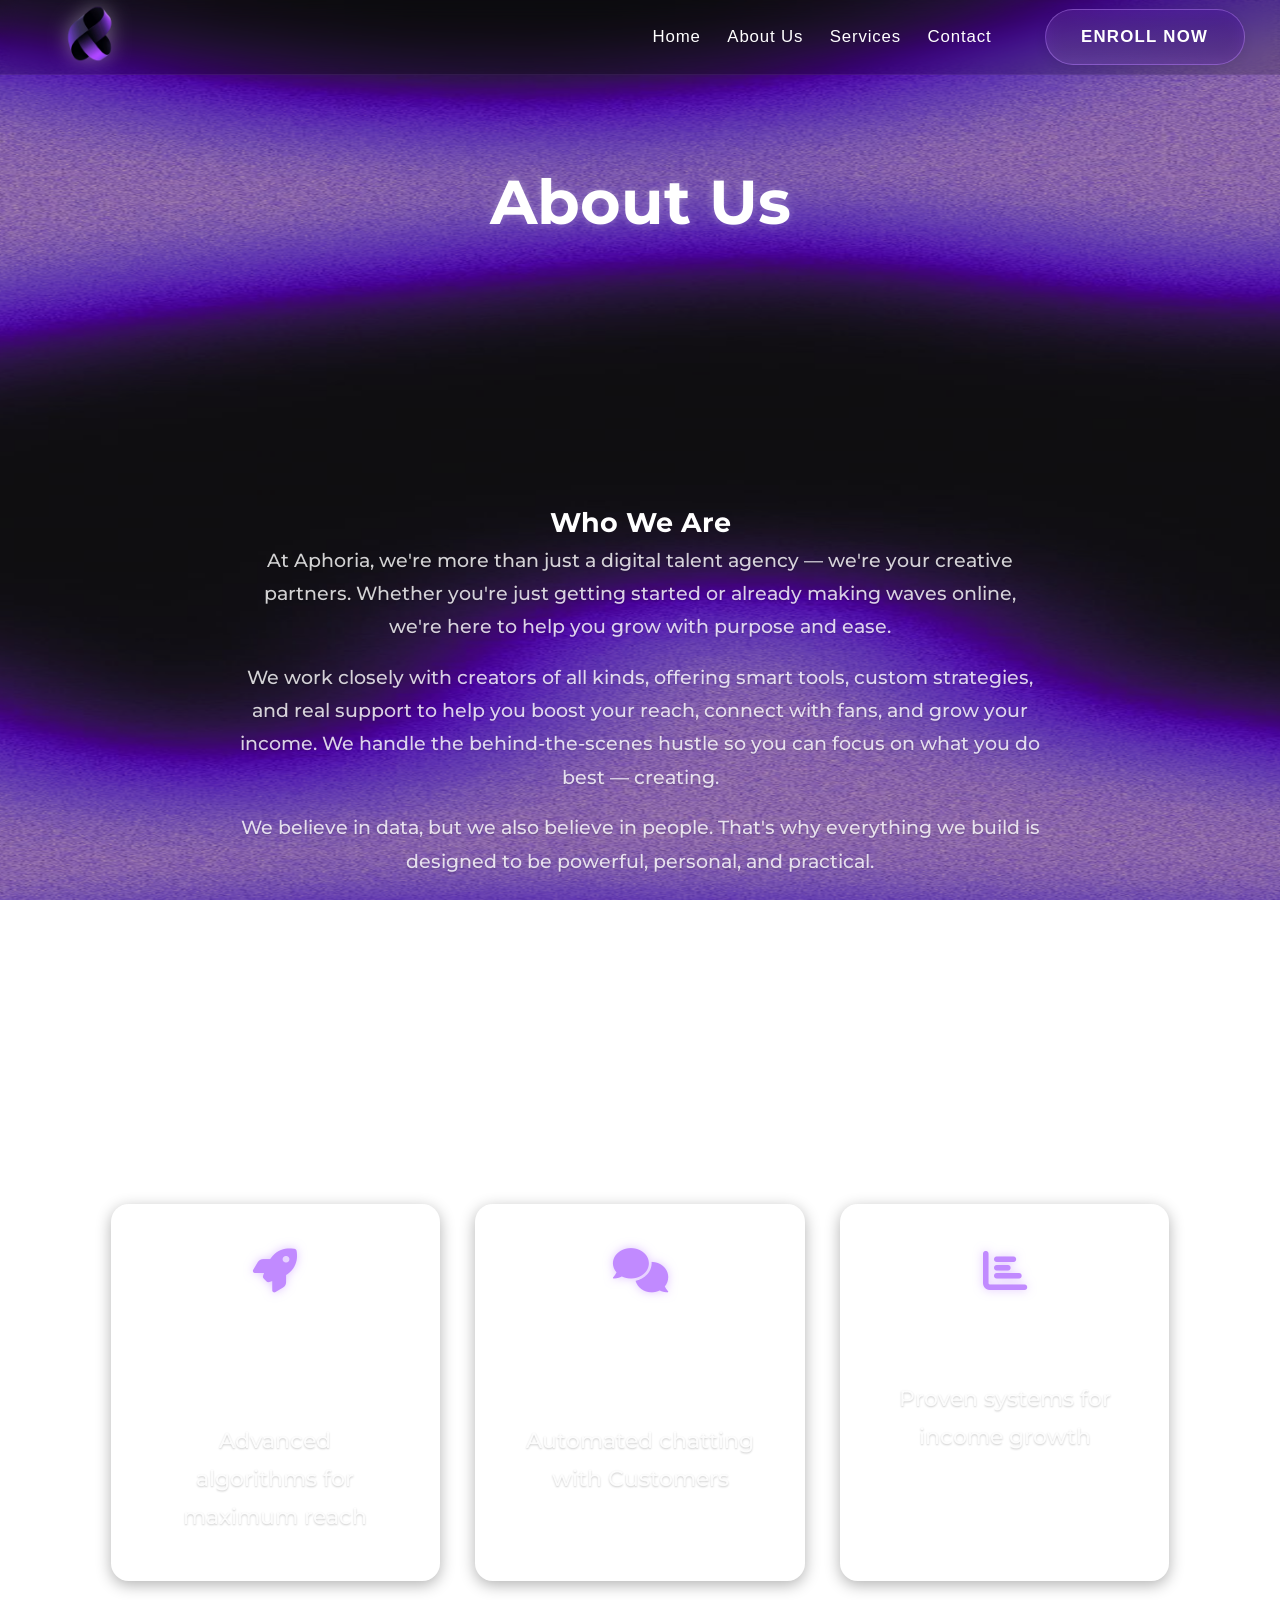
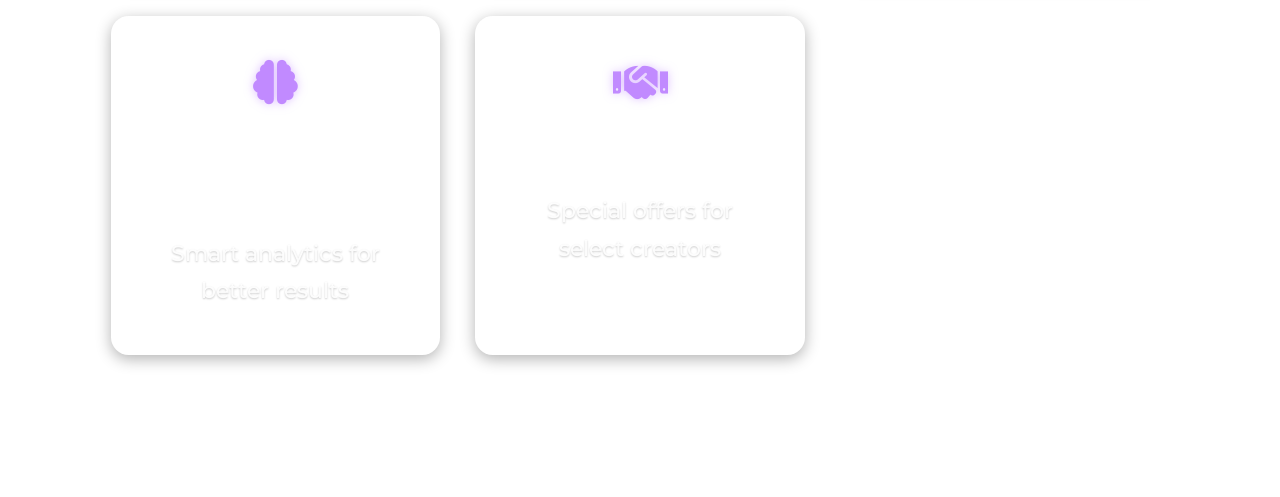
==== about.html @ ac9cfaee "Add files via upload" ====
<!DOCTYPE html>
<html lang="en">
<head>
    <meta charset="UTF-8">
    <meta name="viewport" content="width=device-width, initial-scale=1.0">
    <title>About - LUMORA</title>
    <link href="https://fonts.googleapis.com/css2?family=Montserrat:wght@400;500;600;700&family=Playfair+Display:wght@400;600;700&display=swap" rel="stylesheet">
    <link href="https://unpkg.com/aos@2.3.1/dist/aos.css" rel="stylesheet">
    <link rel="stylesheet" href="https://cdnjs.cloudflare.com/ajax/libs/font-awesome/6.0.0/css/all.min.css">
    <link rel="stylesheet" href="styles.css">
    <meta name="description" content="About LUMORA - Illuminate Your Influence">
</head>
<body>
    <nav class="navbar">
        <div class="logo">
            <img src="LUMORA Logo.png" alt="LUMORA Logo" class="logo-icon">
        </div>
        <div class="nav-links">
            <a href="index.html">Home</a>
            <a href="about.html">About Us</a>
            <a href="services.html">Services</a>
            <a href="index.html#contact">Contact</a>
            <a href="https://www.instagram.com/aurumheritage/" target="_blank" rel="noopener noreferrer" class="cta-button">Enroll Now</a>
        </div>
    </nav>

    <!-- About Hero Section -->
    <section class="about-hero">
        <div class="container">
            <h1>About Us</h1>
        </div>
    </section>

    <!-- Who We Are Section -->
    <section class="about">
        <div class="container">
            <h2 style="text-align: center;">Who We Are</h2>
            <div class="about-content" data-aos="fade-up" data-aos-duration="1000">
                <div class="about-text" style="text-align: center; max-width: 800px; margin: 0 auto;">
                    <p style="font-size: 1.1rem; color: rgba(255, 255, 255, 0.9); line-height: 1.7; font-weight: 500; text-shadow: 0 1px 2px rgba(0, 0, 0, 0.2); text-align: center; margin: 0 auto 1rem;">At Aphoria, we're more than just a digital talent agency — we're your creative partners. Whether you're just getting started or already making waves online, we're here to help you grow with purpose and ease.</p>
                    <p style="font-size: 1.1rem; color: rgba(255, 255, 255, 0.9); line-height: 1.7; font-weight: 500; text-shadow: 0 1px 2px rgba(0, 0, 0, 0.2); text-align: center; margin: 0 auto 1rem;">We work closely with creators of all kinds, offering smart tools, custom strategies, and real support to help you boost your reach, connect with fans, and grow your income. We handle the behind-the-scenes hustle so you can focus on what you do best — creating.</p>
                    <p style="font-size: 1.1rem; color: rgba(255, 255, 255, 0.9); line-height: 1.7; font-weight: 500; text-shadow: 0 1px 2px rgba(0, 0, 0, 0.2); text-align: center; margin: 0 auto;">We believe in data, but we also believe in people. That's why everything we build is designed to be powerful, personal, and practical.</p>
                </div>
            </div>
        </div>
    </section>

    <!-- Why Choose Aphoria Section -->
    <section class="about">
        <div class="container">
            <h2>Why Choose Aphoria?</h2>
            <div class="benefits-grid" data-aos="fade-up" data-aos-duration="1000">
                <div class="benefit-item">
                    <i class="fas fa-rocket"></i>
                    <h3>AI-Optimized Promotion</h3>
                    <p style="font-size: 1.25rem; color: rgba(255, 255, 255, 0.9); line-height: 1.7; font-weight: 500; text-shadow: 0 1px 2px rgba(0, 0, 0, 0.2);">Advanced algorithms for maximum reach</p>
                </div>
                <div class="benefit-item">
                    <i class="fas fa-comments"></i>
                    <h3>24/7 Customer Engagement</h3>
                    <p style="font-size: 1.25rem; color: rgba(255, 255, 255, 0.9); line-height: 1.7; font-weight: 500; text-shadow: 0 1px 2px rgba(0, 0, 0, 0.2);">Automated chatting with Customers</p>
                </div>
                <div class="benefit-item">
                    <i class="fas fa-chart-bar"></i>
                    <h3>Revenue Scaling</h3>
                    <p style="font-size: 1.25rem; color: rgba(255, 255, 255, 0.9); line-height: 1.7; font-weight: 500; text-shadow: 0 1px 2px rgba(0, 0, 0, 0.2);">Proven systems for income growth</p>
                </div>
                <div class="benefit-item">
                    <i class="fas fa-brain"></i>
                    <h3>Data-Driven Decisions</h3>
                    <p style="font-size: 1.25rem; color: rgba(255, 255, 255, 0.9); line-height: 1.7; font-weight: 500; text-shadow: 0 1px 2px rgba(0, 0, 0, 0.2);">Smart analytics for better results</p>
                </div>
                <div class="benefit-item">
                    <i class="fas fa-handshake"></i>
                    <h3>Low Commission</h3>
                    <p style="font-size: 1.25rem; color: rgba(255, 255, 255, 0.9); line-height: 1.7; font-weight: 500; text-shadow: 0 1px 2px rgba(0, 0, 0, 0.2);">Special offers for select creators</p>
                </div>
            </div>
        </div>
    </section>

    <!-- FOOTER -->
    <footer class="colorful-footer">
        <div class="footer-blobs">
            <div class="footer-blob footer-blob1"></div>
            <div class="footer-blob footer-blob2"></div>
        </div>
    </footer>

    <script src="https://unpkg.com/aos@2.3.1/dist/aos.js"></script>
    <script>
        AOS.init({
            duration: 1000,
            once: true,
            offset: 50
        });
    </script>
</body>
</html>
---- styles.css ----
/* Reset and Base Styles */
* {
    margin: 0;
    padding: 0;
    box-sizing: border-box;
    transition: all 0.3s cubic-bezier(0.4, 0, 0.2, 1);
}

:root {
    --primary-color: #6c63ff;
    --secondary-color: #333333;
    --dark-color: #1a1a1a;
    --light-color: #ffffff;
    --gray-color: #f5f5f5;
    --transition: all 0.3s cubic-bezier(0.4, 0, 0.2, 1);
    --font-primary: 'Montserrat', sans-serif;
    --font-secondary: 'Playfair Display', serif;
    
    /* Fluid typography */
    --fluid-min-width: 320;
    --fluid-max-width: 1440;
    --fluid-min-size: 16;
    --fluid-max-size: 18;

    /* Background colors */
    --bg-primary: #ffffff;
    --bg-secondary: #f8f9fa;
    --gradient-1: #f3f4f6;
    --gradient-2: #e5e7eb;
    --gradient-3: #f9fafb;

    /* New color variables */
    --gradient-start: #e9d5ff;
    --gradient-end: #b8e6f8;
    --accent-color: #ff6b6b;
    --text-dark: #1f2937;
    --text-light: #6b7280;
}

html {
    font-size: clamp(
        calc(var(--fluid-min-size) * 1px),
        calc(var(--fluid-min-size) * 1px + (var(--fluid-max-size) - var(--fluid-min-size)) * ((100vw - var(--fluid-min-width) * 1px) / (var(--fluid-max-width) - var(--fluid-min-width)))),
        calc(var(--fluid-max-size) * 1px)
    );
    scroll-behavior: smooth;
}

@import url('https://fonts.googleapis.com/css2?family=Montserrat:wght@400;500;600;700&family=Playfair+Display:wght@400;500;600;700&display=swap');
@import url('https://fonts.googleapis.com/css2?family=Inter:wght@400;600;700&family=Poppins:wght@400;600;700&display=swap');

body {
    font-family: 'Montserrat', sans-serif;
    min-height: 100vh;
    background-image: url('resized_background_1920x1080.png');
    background-size: cover;
    background-position: center;
    background-repeat: no-repeat;
    background-attachment: fixed;
    color: #ffffff;
    line-height: 1.6;
    overflow-x: hidden;
    position: relative;
}

body::before {
    content: '';
    position: fixed;
    top: 0;
    left: 0;
    width: 100%;
    height: 100%;
    background: rgba(0, 0, 0, 0.3);
    z-index: 1;
    pointer-events: none;
}

/* Animated Background */
.background {
    position: fixed;
    top: 0;
    left: 0;
    width: 100%;
    height: 100%;
    z-index: -1;
    overflow: hidden;
}

.background::before {
    content: '';
    position: absolute;
    top: 0;
    left: 0;
    width: 100%;
    height: 100%;
    background: linear-gradient(
        45deg,
        var(--gradient-1),
        var(--gradient-2),
        var(--gradient-3)
    );
    background-size: 400% 400%;
    animation: gradient 15s ease infinite;
}

.background::after {
    content: '';
    position: absolute;
    top: 0;
    left: 0;
    width: 100%;
    height: 100%;
    background: url("data:image/svg+xml,%3Csvg viewBox='0 0 200 200' xmlns='http://www.w3.org/2000/svg'%3E%3Cfilter id='noiseFilter'%3E%3CfeTurbulence type='fractalNoise' baseFrequency='0.65' numOctaves='3' stitchTiles='stitch'/%3E%3C/filter%3E%3Crect width='100%25' height='100%25' filter='url(%23noiseFilter)'/%3E%3C/svg%3E");
    opacity: 0.05;
    pointer-events: none;
}

/* Floating Shapes */
.floating-shapes {
    position: absolute;
    width: 100%;
    height: 100%;
    overflow: hidden;
}

.shape {
    position: absolute;
    background: rgba(255, 255, 255, 0.1);
    backdrop-filter: blur(10px);
    border-radius: 50%;
    animation: float 20s infinite ease-in-out;
}

.shape:nth-child(1) {
    width: 300px;
    height: 300px;
    top: -100px;
    left: -100px;
    animation-delay: 0s;
}

.shape:nth-child(2) {
    width: 200px;
    height: 200px;
    top: 50%;
    right: -50px;
    animation-delay: -5s;
}

.shape:nth-child(3) {
    width: 150px;
    height: 150px;
    bottom: -50px;
    left: 20%;
    animation-delay: -10s;
}

/* Animations */
@keyframes gradient {
    0% {
        background-position: 0% 50%;
    }
    50% {
        background-position: 100% 50%;
    }
    100% {
        background-position: 0% 50%;
    }
}

@keyframes float {
    0% {
        transform: translate(0, 0) rotate(0deg);
    }
    33% {
        transform: translate(30px, -50px) rotate(120deg);
    }
    66% {
        transform: translate(-20px, 20px) rotate(240deg);
    }
    100% {
        transform: translate(0, 0) rotate(360deg);
    }
}

/* Container */
.container {
    width: 100%;
    max-width: 1200px;
    margin: 0 auto;
    padding: 0 1rem;
    position: relative;
    z-index: 1;
}

/* NAVBAR */
.navbar {
    position: fixed;
    top: 0;
    width: 100%;
    height: 75px;
    padding: 1rem 2rem;
    background: rgba(0, 0, 0, 0.2);
    backdrop-filter: blur(10px);
    -webkit-backdrop-filter: blur(10px);
    display: flex;
    justify-content: space-between;
    align-items: center;
    z-index: 1000;
    border-bottom: 1px solid rgba(193, 138, 255, 0.1);
}

.navbar.scroll-down {
    transform: translateY(-100%);
}

.navbar.scroll-up {
    transform: translateY(0);
}

.navbar .container {
    display: flex;
    justify-content: space-between;
    align-items: center;
    width: 100%;
    max-width: 1200px;
    margin: 0 auto;
    padding: 0 1.5rem;
}

.logo {
    display: flex;
    align-items: center;
    text-decoration: none;
    margin-right: 2rem;
}

.logo-icon {
    width: 95px;
    height: 95px;
    object-fit: contain;
    filter: brightness(1.15) contrast(1.1);
    -webkit-filter: brightness(1.15) contrast(1.1);
    transition: all 0.3s ease;
    filter: drop-shadow(0 0 8px rgba(255, 255, 255, 0.3));
    -webkit-filter: drop-shadow(0 0 8px rgba(255, 255, 255, 0.3));
}

.logo-icon:hover {
    filter: brightness(1.2) contrast(1.15) drop-shadow(0 0 12px rgba(255, 255, 255, 0.4));
    -webkit-filter: brightness(1.2) contrast(1.15) drop-shadow(0 0 12px rgba(255, 255, 255, 0.4));
    transform: scale(1.02);
}

.logo-title {
    font-family: 'Poppins', sans-serif;
    font-size: 1.5rem;
    font-weight: 700;
    color: #ffffff;
    letter-spacing: 0.1em;
    line-height: 1;
    text-shadow: 0 0 10px rgba(255, 255, 255, 0.3);
}

.logo-tagline {
    font-family: 'Inter', sans-serif;
    font-size: 0.75rem;
    font-weight: 500;
    color: rgba(255, 255, 255, 0.8);
    letter-spacing: 0.05em;
    line-height: 1;
}

.nav-links {
    display: flex;
    align-items: center;
    gap: 1.5rem;
}

.nav-links a {
    font-family: 'Poppins', sans-serif;
    font-size: 0.95rem;
    font-weight: 500;
    color: #ffffff;
    text-decoration: none;
    letter-spacing: 0.05em;
    transition: all 0.3s ease;
    position: relative;
    padding: 0.5rem 0;
    white-space: nowrap;
}

.nav-links a::after {
    content: '';
    position: absolute;
    bottom: 0;
    left: 0;
    width: 0;
    height: 2px;
    background: linear-gradient(90deg, rgba(193, 138, 255, 0.8), rgba(98, 0, 234, 0.8));
    transition: width 0.3s ease;
}

.nav-links a:hover {
    color: rgba(193, 138, 255, 1);
    text-shadow: 0 0 10px rgba(193, 138, 255, 0.5);
}

.nav-links a:hover::after {
    width: 100%;
}

.nav-links .cta-button {
    margin-left: 1.5rem;
    padding: 0.75rem 2rem;
    font-family: 'Poppins', sans-serif;
    font-size: 0.95rem;
    font-weight: 600;
    color: #ffffff;
    background: linear-gradient(
        45deg,
        rgba(193, 138, 255, 0.2) 0%,
        rgba(98, 0, 234, 0.2) 100%
    );
    border: 1px solid rgba(193, 138, 255, 0.4);
    border-radius: 9999px;
    cursor: pointer;
    transition: all 0.4s cubic-bezier(0.4, 0, 0.2, 1);
    text-transform: uppercase;
    letter-spacing: 0.075em;
    text-decoration: none;
    display: inline-flex;
    align-items: center;
    justify-content: center;
    position: relative;
    overflow: hidden;
    box-shadow: 0 4px 15px rgba(0, 0, 0, 0.1);
    backdrop-filter: blur(10px);
    -webkit-backdrop-filter: blur(10px);
}

.nav-links .cta-button:hover {
    transform: translateY(-2px) scale(1.02);
    box-shadow: 0 8px 25px rgba(193, 138, 255, 0.25);
    border-color: rgba(193, 138, 255, 0.6);
}

/* Mobile Menu Styles */
.menu-toggle {
    display: none;
    background: none;
    border: none;
    cursor: pointer;
    padding: 10px;
    z-index: 1001;
    position: relative;
}

.menu-toggle span {
    display: block;
    width: 25px;
    height: 2px;
    background: white;
    margin: 5px 0;
    transition: all 0.3s ease;
    position: relative;
}

.menu-toggle.active span:nth-child(1) {
    transform: rotate(45deg) translate(5px, 5px);
}

.menu-toggle.active span:nth-child(2) {
    opacity: 0;
}

.menu-toggle.active span:nth-child(3) {
    transform: rotate(-45deg) translate(5px, -5px);
}

.mobile-menu {
    position: fixed;
    top: 0;
    left: 0;
    width: 100%;
    height: 100vh;
    background: linear-gradient(135deg, rgba(0, 0, 0, 0.95), rgba(138, 43, 226, 0.2));
    backdrop-filter: blur(10px);
    -webkit-backdrop-filter: blur(10px);
    border: 1px solid rgba(194, 138, 255, 0.3);
    box-shadow: 0 0 20px rgba(194, 138, 255, 0.2);
    z-index: 1000;
    display: flex;
    flex-direction: column;
    align-items: center;
    justify-content: center;
    transform: translateX(100%);
    transition: transform 0.3s cubic-bezier(0.4, 0, 0.2, 1);
}

.mobile-menu.active {
    transform: translateX(0);
}

.mobile-menu-links {
    display: flex;
    flex-direction: column;
    align-items: center;
    gap: 2rem;
    width: 100%;
    max-width: 300px;
}

.mobile-menu-links a {
    color: white;
    text-decoration: none;
    font-size: 1.2rem;
    font-weight: 500;
    padding: 0.5rem 1rem;
    border-radius: 8px;
    transition: all 0.3s ease;
    position: relative;
    width: 100%;
    text-align: center;
}

.mobile-menu-links a:hover {
    background: rgba(194, 138, 255, 0.2);
    transform: translateX(5px);
}

.mobile-menu-links a.active {
    background: rgba(194, 138, 255, 0.3);
    box-shadow: 0 0 15px rgba(194, 138, 255, 0.4);
}

.mobile-menu-links .cta-button {
    background: linear-gradient(135deg, #c18aff, #8a2be2);
    padding: 0.8rem 2rem;
    border-radius: 25px;
    font-weight: 600;
    margin-top: 1rem;
    box-shadow: 0 4px 15px rgba(194, 138, 255, 0.4);
}

.mobile-menu-links .cta-button:hover {
    transform: translateY(-2px);
    box-shadow: 0 6px 20px rgba(194, 138, 255, 0.6);
}

@media (max-width: 768px) {
    .menu-toggle {
        display: block;
    }

    .nav-links {
        display: none;
    }

    .navbar {
        justify-content: space-between;
        padding: 1rem;
    }
}

@media (min-width: 769px) {
    .mobile-menu {
        display: none;
    }
}

/* Language Selector Styling */
.language-selector {
    display: flex;
    align-items: center;
    gap: 0.5rem;
    padding: 0.5rem 1rem;
    background: rgba(255, 255, 255, 0.05);
    border: 1px solid rgba(193, 138, 255, 0.2);
    border-radius: 8px;
    cursor: pointer;
    transition: all 0.3s ease;
}

.language-selector:hover {
    background: rgba(193, 138, 255, 0.1);
    border-color: rgba(193, 138, 255, 0.4);
}

.language-selector img {
    width: 20px;
    height: auto;
}

.language-selector span {
    font-family: 'Poppins', sans-serif;
    font-size: 0.9rem;
    font-weight: 500;
    color: #ffffff;
}

/* Hero Section */
.hero-wrapper {
    min-height: 100vh;
    display: flex;
    align-items: center;
    justify-content: center;
    padding: 4rem 2rem;
    position: relative;
    width: 100%;
    z-index: 2;
}

.hero {
    width: 95%;
    max-width: 1800px;
    display: grid;
    grid-template-columns: 0.9fr 1.1fr;
    gap: 8rem;
    align-items: center;
    position: relative;
    margin: 0 auto;
}

/* Hero Content */
.hero-content {
    max-width: 800px;
    width: 100%;
}

.hero-content h1 {
    font-size: 4.5rem;
    font-weight: 800;
    margin-bottom: 1.5rem;
    line-height: 1.1;
    color: #ffffff;
    letter-spacing: -0.02em;
    text-shadow: 0 2px 4px rgba(0, 0, 0, 0.2);
}

.hero-content p {
    font-size: 1.25rem;
    color: rgba(255, 255, 255, 0.9);
    margin-bottom: 2.5rem;
    line-height: 1.7;
    max-width: 640px;
    font-weight: 500;
    text-shadow: 0 1px 2px rgba(0, 0, 0, 0.2);
}

/* Hero Images */
.hero-images {
    position: relative;
    width: 100%;
    aspect-ratio: 3/4;
    max-height: 700px;
}

.main-image {
    position: relative;
    width: 100%;
    height: 100%;
    border-radius: 24px;
    overflow: hidden;
    box-shadow: 0 25px 50px rgba(0, 0, 0, 0.3);
    background: rgba(0, 0, 0, 0.1);
    border: 1px solid rgba(193, 138, 255, 0.2);
    transition: all 0.5s ease;
}

.main-image::before {
    content: '';
    position: absolute;
    top: 0;
    left: 0;
    width: 100%;
    height: 100%;
    background: linear-gradient(
        45deg,
        rgba(193, 138, 255, 0.2),
        rgba(98, 0, 234, 0.3)
    );
    z-index: 1;
    pointer-events: none;
}

.main-image::after {
    content: '';
    position: absolute;
    inset: 0;
    border-radius: 24px;
    padding: 2px;
    background: linear-gradient(45deg, rgba(193, 138, 255, 0.4), rgba(98, 0, 234, 0.2));
    -webkit-mask: 
        linear-gradient(#fff 0 0) content-box, 
        linear-gradient(#fff 0 0);
    mask: 
        linear-gradient(#fff 0 0) content-box, 
        linear-gradient(#fff 0 0);
    -webkit-mask-composite: xor;
    mask-composite: exclude;
    pointer-events: none;
}

.main-image img {
    width: 100%;
    height: 100%;
    object-fit: cover;
    object-position: center;
    transition: transform 0.5s ease;
    display: block;
    filter: brightness(0.85) saturate(0.9) contrast(1.1);
}

.overlay-image {
    position: absolute;
    bottom: -30px;
    right: -60px;
    width: min(320px, 40%);
    aspect-ratio: 3/4;
    border-radius: 24px;
    overflow: hidden;
    box-shadow: 0 25px 50px rgba(0, 0, 0, 0.4);
    z-index: 2;
    background: rgba(0, 0, 0, 0.1);
    border: 1px solid rgba(193, 138, 255, 0.2);
    transition: all 0.5s ease;
}

.overlay-image::before {
    content: '';
    position: absolute;
    top: 0;
    left: 0;
    width: 100%;
    height: 100%;
    background: linear-gradient(
        225deg,
        rgba(193, 138, 255, 0.25),
        rgba(98, 0, 234, 0.35)
    );
    z-index: 1;
    pointer-events: none;
}

.overlay-image::after {
    content: '';
    position: absolute;
    inset: 0;
    border-radius: 24px;
    padding: 2px;
    background: linear-gradient(225deg, rgba(193, 138, 255, 0.4), rgba(98, 0, 234, 0.2));
    -webkit-mask: 
        linear-gradient(#fff 0 0) content-box, 
        linear-gradient(#fff 0 0);
    mask: 
        linear-gradient(#fff 0 0) content-box, 
        linear-gradient(#fff 0 0);
    -webkit-mask-composite: xor;
    mask-composite: exclude;
    pointer-events: none;
}

.overlay-image img {
    width: 100%;
    height: 100%;
    object-fit: cover;
    object-position: center;
    transition: transform 0.5s ease;
    display: block;
    filter: brightness(0.85) saturate(0.9) contrast(1.1);
}

.main-image:hover, .overlay-image:hover {
    transform: translateY(-5px);
    box-shadow: 
        0 30px 60px rgba(0, 0, 0, 0.4),
        0 0 30px rgba(193, 138, 255, 0.2);
    border-color: rgba(193, 138, 255, 0.4);
}

.main-image:hover::after, .overlay-image:hover::after {
    background: linear-gradient(45deg, rgba(193, 138, 255, 0.6), rgba(98, 0, 234, 0.3));
}

.main-image:hover img,
.overlay-image:hover img {
    transform: scale(1.05);
}

@media (max-width: 768px) {
    .overlay-image {
        bottom: -20px;
        right: -20px;
    }
}

/* Services Section */
.services {
    padding: 8rem 2rem;
    background-image: url('uploaded-purple-background.png');
    background-size: cover;
    background-position: center;
    background-repeat: no-repeat;
    position: relative;
    z-index: 2;
}

.services .container {
    max-width: 1200px;
    margin: 0 auto;
    padding: 0 1rem;
}

.services h2 {
    font-size: 2.5rem;
    font-weight: 700;
    color: #ffffff;
    text-align: center;
    margin-bottom: 4rem;
    text-shadow: 0 0 10px rgba(255, 255, 255, 0.3);
}

.services .grid {
    display: grid;
    grid-template-columns: repeat(3, 1fr);
    gap: 2rem;
    max-width: 1200px;
    margin: 0 auto;
}

.service-card {
    background: rgba(255, 255, 255, 0.05);
    backdrop-filter: blur(10px);
    -webkit-backdrop-filter: blur(10px);
    padding: 2.5rem;
    border-radius: 20px;
    text-align: center;
    transition: all 0.3s ease;
    border: 1px solid rgba(255, 255, 255, 0.1);
}

.service-card:hover {
    transform: translateY(-5px);
    box-shadow: 0 8px 25px rgba(0, 0, 0, 0.5);
    border-color: rgba(193, 138, 255, 0.3);
}

.service-card i {
    font-size: 2.5rem;
    color: #c18aff;
    margin-bottom: 1.5rem;
    text-shadow: 0 0 10px rgba(193, 138, 255, 0.5);
    transition: all 0.3s ease;
}

.service-card:hover i {
    color: #ffffff;
    text-shadow: 0 0 15px rgba(193, 138, 255, 0.8);
}

.service-card h3 {
    font-size: 1.5rem;
    font-weight: 600;
    color: #ffffff;
    margin-bottom: 1rem;
    text-shadow: 0 0 10px rgba(255, 255, 255, 0.3);
}

.service-card p {
    font-size: 1.1rem;
    color: #f2f2f2;
    line-height: 1.6;
    text-shadow: 0 0 10px rgba(255, 255, 255, 0.2);
}

/* Responsive Adjustments for Services */
@media (max-width: 1024px) {
    .services {
        padding: 6rem 2rem;
    }

    .services h2 {
        font-size: 2.2rem;
    }

    .services .grid {
        grid-template-columns: repeat(auto-fit, minmax(280px, 1fr));
        gap: 1.5rem;
    }
}

@media (max-width: 768px) {
    .services {
        padding: 4rem 1.5rem;
    }

    .services h2 {
        font-size: 2rem;
        margin-bottom: 3rem;
    }

    .services .grid {
        grid-template-columns: 1fr;
        gap: 1.5rem;
    }

    .service-card {
        padding: 2rem;
    }

    .service-card h3 {
        font-size: 1.3rem;
    }

    .service-card p {
        font-size: 1rem;
    }
}

@media (max-width: 480px) {
    .services {
        padding: 3rem 1rem;
    }

    .services h2 {
        font-size: 1.8rem;
    }

    .service-card {
        padding: 1.5rem;
    }
}

/* We Need Section */
.we-need {
    padding: 8rem 2rem;
    text-align: center;
    background: var(--light-color);
}

.we-need h2 {
    font-family: var(--font-secondary);
    font-size: 3rem;
    margin-bottom: 3rem;
    color: var(--primary-color);
}

.bullet-points {
    list-style: none;
    max-width: 700px;
    margin: 0 auto 3rem;
}

.bullet-points li {
    margin-bottom: 1.5rem;
    font-size: 1.2rem;
    color: var(--secondary-color);
}

.callout {
    font-family: var(--font-secondary);
    font-size: 2rem;
    font-weight: 600;
    color: var(--primary-color);
}

/* Showcase Section */
.showcase {
    padding: 8rem 2rem;
    background: var(--light-color);
}

.metric-card {
    background: var(--light-color);
    padding: 3rem;
    border: 1px solid #eee;
    text-align: center;
}

.metric-card i {
    font-size: 3rem;
    color: var(--primary-color);
    margin-bottom: 1.5rem;
}

.metric-card h3 {
    font-size: 3rem;
    font-weight: 700;
    color: var(--primary-color);
    margin-bottom: 1rem;
}

/* About Section */
.about {
    padding: 8rem 2rem;
    background-image: url('purple-glow-background.jpg');
    background-size: cover;
    background-position: center;
    background-repeat: no-repeat;
    position: relative;
    z-index: 2;
    color: #fff;
}

.about-content {
    display: flex;
    flex-direction: column;
    gap: 50px;
}

.about-text {
    max-width: 800px;
    margin: 0 auto;
    text-align: center;
    line-height: 1.8;
}

.about-text p {
    margin-bottom: 20px;
    font-size: 1.1rem;
    opacity: 0.9;
}

.about-stats {
    display: grid;
    grid-template-columns: repeat(auto-fit, minmax(200px, 1fr));
    gap: 30px;
    text-align: center;
}

.stat-item {
    padding: 30px;
    background: rgba(255, 255, 255, 0.05);
    border-radius: 15px;
    transition: transform 0.3s ease;
}

.stat-item:hover {
    transform: translateY(-5px);
}

.stat-item i {
    font-size: 2.5rem;
    color: #c18aff;
    margin-bottom: 15px;
}

.stat-item h3 {
    font-size: 2rem;
    margin-bottom: 10px;
    color: #fff;
}

.stat-item p {
    color: rgba(255, 255, 255, 0.8);
}

/* Models Section */
.models {
    padding: 8rem 2rem;
    background-image: url('purple-glow-background.jpg');
    background-size: cover;
    background-position: center;
    background-repeat: no-repeat;
    position: relative;
    z-index: 2;
    color: #fff;
}

.models-grid {
    display: grid;
    grid-template-columns: repeat(auto-fit, minmax(300px, 1fr));
    gap: 30px;
    margin-top: 50px;
}

.model-card {
    background: rgba(255, 255, 255, 0.05);
    border-radius: 15px;
    padding: 40px;
    transition: transform 0.3s ease;
}

.model-card:hover {
    transform: translateY(-5px);
}

.model-stats h3 {
    font-size: 1.5rem;
    margin-bottom: 20px;
    color: #c18aff;
}

.model-stats ul {
    list-style: none;
    padding: 0;
}

.model-stats li {
    margin-bottom: 15px;
    display: flex;
    align-items: center;
    gap: 10px;
}

.model-stats i {
    color: #c18aff;
}

@media (max-width: 768px) {
    .about-content {
        gap: 30px;
    }
    
    .about-stats {
        grid-template-columns: 1fr;
    }
    
    .models-grid {
        grid-template-columns: 1fr;
    }
}

/* Results Section */
.results {
    padding: 8rem 2rem;
    background-image: url('purple-glow-background.jpg');
    background-size: cover;
    background-position: center;
    background-repeat: no-repeat;
    position: relative;
    z-index: 2;
    text-align: center;
    margin-bottom: 0;
}

.results .container h2 {
    font-size: 2.5rem;
    font-weight: 700;
    color: #ffffff;
    text-align: center;
    margin-bottom: 4rem;
    text-shadow: 0 0 10px rgba(255, 255, 255, 0.3);
}

.results-content {
    display: flex;
    justify-content: center;
    gap: 4rem;
    margin: 3rem 0;
}

.metric {
    text-align: center;
    background: rgba(255, 255, 255, 0.05);
    backdrop-filter: blur(10px);
    -webkit-backdrop-filter: blur(10px);
    padding: 2.5rem;
    border-radius: 1rem;
    border: 1px solid rgba(255, 255, 255, 0.1);
    box-shadow: 0 4px 15px rgba(0, 0, 0, 0.3);
    transition: all 0.3s ease;
}

.metric:hover {
    transform: translateY(-5px);
    box-shadow: 0 8px 25px rgba(0, 0, 0, 0.4);
    border-color: rgba(193, 138, 255, 0.3);
}

.metric h3 {
    font-size: 2.5rem;
    color: #c18aff;
    margin-bottom: 0.5rem;
    text-shadow: 0 0 10px rgba(193, 138, 255, 0.5);
}

.metric p {
    font-size: 1.1rem;
    color: #ffffff;
    text-shadow: 0 0 10px rgba(255, 255, 255, 0.2);
}

.results-text {
    font-size: 1.2rem;
    color: #ffffff;
    margin-top: 2rem;
    text-shadow: 0 0 10px rgba(255, 255, 255, 0.2);
}

@media (max-width: 768px) {
    .results {
        padding: 4rem 1.5rem;
    }

    .results-content {
        flex-direction: column;
        gap: 2rem;
    }

    .metric {
        padding: 2rem;
    }

    .metric h3 {
        font-size: 2rem;
    }
}

@media (max-width: 480px) {
    .results {
        padding: 3rem 1rem;
    }

    .results .container h2 {
        font-size: 2rem;
    }

    .metric {
        padding: 1.5rem;
    }

    .metric h3 {
        font-size: 1.8rem;
    }
}

/* Contact Section */
.contact {
    padding: 8rem 2rem;
    background-image: url('purple-glow-background.jpg');
    background-size: cover;
    background-position: center;
    background-repeat: no-repeat;
    position: relative;
    z-index: 2;
    margin-top: 0;
}

.contact .container h2 {
    font-size: 2.5rem;
    font-weight: 700;
    color: #ffffff;
    text-align: center;
    margin-bottom: 4rem;
    text-shadow: 0 0 10px rgba(255, 255, 255, 0.3);
}

.contact-form {
    max-width: 600px;
    margin: 0 auto;
    background: rgba(255, 255, 255, 0.05);
    backdrop-filter: blur(10px);
    -webkit-backdrop-filter: blur(10px);
    padding: 3rem;
    border-radius: 1rem;
    border: 1px solid rgba(255, 255, 255, 0.1);
    box-shadow: 0 4px 15px rgba(0, 0, 0, 0.3);
}

.form-group {
    position: relative;
    margin-bottom: 1.5rem;
}

.form-group input,
.form-group textarea {
    width: 100%;
    padding: 1rem;
    padding-left: 3rem;
    background: rgba(255, 255, 255, 0.1);
    border: 1px solid rgba(255, 255, 255, 0.2);
    border-radius: 0.5rem;
    font-size: 1rem;
    color: #ffffff;
    transition: all 0.3s ease;
}

.form-group textarea {
    min-height: 150px;
    padding-left: 1rem;
    resize: vertical;
}

.form-group input::placeholder,
.form-group textarea::placeholder {
    color: rgba(255, 255, 255, 0.7);
}

.form-group input:focus,
.form-group textarea:focus {
    outline: none;
    border-color: #c18aff;
    box-shadow: 0 0 10px rgba(193, 138, 255, 0.3);
}

.form-group i {
    position: absolute;
    left: 1rem;
    top: 50%;
    transform: translateY(-50%);
    color: #c18aff;
    text-shadow: 0 0 10px rgba(193, 138, 255, 0.5);
}

.contact-form button[type="submit"] {
    width: 100%;
    padding: 1rem 2rem;
    background: rgba(193, 138, 255, 0.2);
    color: #ffffff;
    border: 1px solid rgba(193, 138, 255, 0.3);
    border-radius: 0.5rem;
    font-size: 1.1rem;
    font-weight: 600;
    cursor: pointer;
    transition: all 0.3s ease;
    text-shadow: 0 0 10px rgba(255, 255, 255, 0.3);
}

.contact-form button[type="submit"]:hover {
    background: rgba(193, 138, 255, 0.3);
    transform: translateY(-2px);
    box-shadow: 0 4px 15px rgba(193, 138, 255, 0.4);
}

@media (max-width: 768px) {
    .contact {
        padding: 4rem 1.5rem;
    }

    .contact-form {
        padding: 2rem;
    }
}

@media (max-width: 480px) {
    .contact {
        padding: 3rem 1rem;
    }

    .contact .container h2 {
        font-size: 2rem;
    }

    .contact-form {
        padding: 1.5rem;
    }
}

/* Tablet and Small Desktop */
@media (min-width: 769px) and (max-width: 1024px) {
    .container {
        padding: 0 2rem;
    }

    .hero {
        padding: 8rem 2rem 4rem;
    }

    .grid {
        grid-template-columns: repeat(2, 1fr);
    }
}

/* Large Desktop */
@media (min-width: 1025px) {
    .container {
        padding: 0 4rem;
    }

    .hero {
        padding: 10rem 4rem 6rem;
    }

    .grid {
        grid-template-columns: repeat(3, 1fr);
    }
}

/* High DPI Screens */
@media (-webkit-min-device-pixel-ratio: 2), (min-resolution: 192dpi) {
    .nav-links a {
        font-weight: 600;
    }

    .logo-icon {
        image-rendering: -webkit-optimize-contrast;
        image-rendering: crisp-edges;
    }
}

/* Print Styles */
@media print {
    .navbar {
        position: static;
        border-bottom: none;
    }

    .menu-toggle {
        display: none;
    }

    .nav-links {
        display: flex;
        position: static;
        transform: none;
        background: none;
        backdrop-filter: none;
    }

    .primary-cta, .secondary-cta {
        border: 1px solid #000;
    }
}

/* Page Load Animation */
@keyframes fadeIn {
    from {
        opacity: 0;
        transform: translateY(20px);
    }
    to {
        opacity: 1;
        transform: translateY(0);
    }
}

/* Section Fade-in Animation */
.section {
    opacity: 0;
    transform: translateY(30px);
    transition: all 0.6s cubic-bezier(0.4, 0, 0.2, 1);
}

.section.visible {
    opacity: 1;
    transform: translateY(0);
}

/* Mobile Menu Animation */
.nav-links {
    transition: transform 0.4s cubic-bezier(0.4, 0, 0.2, 1), opacity 0.4s ease;
}

@media (max-width: 768px) {
    .nav-links {
        position: fixed;
        top: 0;
        left: 0;
        width: 100%;
        height: 100vh;
        background: rgba(0, 0, 0, 0.2);
        backdrop-filter: blur(10px);
        -webkit-backdrop-filter: blur(10px);
        display: flex;
        flex-direction: column;
        align-items: center;
        justify-content: center;
        transform: translateX(100%);
        opacity: 0;
    }

    .nav-links.active {
        transform: translateX(0);
        opacity: 1;
    }

    .nav-links a {
        margin: 1rem 0;
        font-size: 1.5rem;
    }
}

/* Smooth Scroll */
html {
    scroll-behavior: smooth;
}

/* Performance Optimizations */
@media (prefers-reduced-motion: reduce) {
    * {
        animation: none !important;
        transition: none !important;
    }
}

/* Benefits Section */
.benefits {
    padding: 8rem 2rem;
    background-image: url('purple-glow-background.jpg');
    background-size: cover;
    background-position: center;
    background-repeat: no-repeat;
    position: relative;
    z-index: 2;
}

.benefits-grid {
    display: grid;
    grid-template-columns: repeat(auto-fit, minmax(250px, 1fr));
    gap: 2rem;
    max-width: 1200px;
    margin: 0 auto;
}

.benefit-item {
    text-align: center;
    padding: 2.5rem;
    background: rgba(255, 255, 255, 0.05);
    backdrop-filter: blur(10px);
    -webkit-backdrop-filter: blur(10px);
    border-radius: 1rem;
    transition: transform 0.3s ease;
    border: 1px solid rgba(255, 255, 255, 0.1);
    box-shadow: 0 4px 15px rgba(0, 0, 0, 0.3);
}

.benefit-item:hover {
    transform: translateY(-5px);
    box-shadow: 0 8px 25px rgba(0, 0, 0, 0.4);
    border-color: rgba(193, 138, 255, 0.3);
}

.benefit-item i {
    font-size: 2.5rem;
    color: #c18aff;
    margin-bottom: 1.5rem;
    text-shadow: 0 0 10px rgba(193, 138, 255, 0.5);
    transition: all 0.3s ease;
}

.benefit-item:hover i {
    color: #ffffff;
    text-shadow: 0 0 15px rgba(193, 138, 255, 0.8);
    transform: scale(1.1);
}

.benefit-item h3 {
    font-size: 1.5rem;
    font-weight: 600;
    color: #ffffff;
    margin-bottom: 1rem;
    text-shadow: 0 0 10px rgba(255, 255, 255, 0.3);
}

.benefit-item p {
    font-size: 1.1rem;
    color: #ffffff;
    line-height: 1.6;
    text-shadow: 0 0 10px rgba(255, 255, 255, 0.2);
}

.benefits .container h2 {
    font-size: 2.5rem;
    font-weight: 700;
    color: #ffffff;
    text-align: center;
    margin-bottom: 4rem;
    text-shadow: 0 0 10px rgba(255, 255, 255, 0.3);
}

/* Aroa-style Hero Section */
.aroa-hero {
  width: 100%;
  min-height: 70vh;
  background: linear-gradient(120deg, #e6f3ff 0%, #f3e6ff 100%);
  display: flex;
  align-items: center;
  justify-content: center;
  padding: 4rem 1rem 3rem 1rem;
  border-radius: 2rem;
  box-shadow: 0 4px 32px 0 rgba(80, 80, 120, 0.06);
  margin: 3rem auto 0 auto;
}
.aroa-hero-inner {
  display: flex;
  align-items: center;
  justify-content: center;
  gap: 3.5rem;
  max-width: 1200px;
  width: 100%;
}
.aroa-hero-visual {
  position: relative;
  min-width: 340px;
  display: flex;
  align-items: flex-end;
}
.aroa-hero-img-main {
  position: relative;
  z-index: 1;
}
.aroa-hero-img-main img {
  width: 340px;
  height: 480px;
  object-fit: cover;
  border-radius: 2rem;
  box-shadow: 0 8px 32px 0 rgba(80, 80, 120, 0.13);
  background: #fff;
  display: block;
}
.aroa-hero-img-overlap {
  position: absolute;
  right: -60px;
  bottom: -40px;
  z-index: 2;
}
.aroa-hero-img-overlap img {
  width: 180px;
  height: 240px;
  object-fit: cover;
  border-radius: 1.2rem;
  box-shadow: 0 4px 24px 0 rgba(80, 80, 120, 0.15);
  background: #fff;
  display: block;
  border: 4px solid #fff;
}
.aroa-hero-text {
  flex: 1;
  min-width: 280px;
  max-width: 420px;
  margin-left: 2rem;
  display: flex;
  flex-direction: column;
  align-items: flex-start;
  justify-content: center;
}
.aroa-hero-text h1 {
  font-family: 'Montserrat', 'Segoe UI', Arial, sans-serif;
  font-size: 2.3rem;
  font-weight: 700;
  margin-bottom: 1.2rem;
  color: #22223b;
  letter-spacing: 0.01em;
}
.aroa-hero-sub {
  font-family: 'Montserrat', 'Segoe UI', Arial, sans-serif;
  font-size: 1.15rem;
  color: #3a3a4a;
  margin-bottom: 2rem;
  line-height: 1.6;
}
.aroa-cta {
  display: inline-block;
  padding: 0.9rem 2.5rem;
  font-family: 'Montserrat', 'Segoe UI', Arial, sans-serif;
  font-size: 1.1rem;
  font-weight: 600;
  color: #fff;
  background: linear-gradient(90deg, #22223b 0%, #b5838d 100%);
  border: none;
  border-radius: 999px;
  box-shadow: 0 2px 16px 0 rgba(80, 80, 120, 0.10);
  cursor: pointer;
  transition: transform 0.18s cubic-bezier(.4,0,.2,1), box-shadow 0.18s cubic-bezier(.4,0,.2,1), background 0.18s cubic-bezier(.4,0,.2,1);
}
.aroa-cta:hover {
  transform: scale(1.04);
  background: linear-gradient(90deg, #b5838d 0%, #22223b 100%);
  box-shadow: 0 4px 24px 0 rgba(80, 80, 120, 0.18);
}
@media (max-width: 900px) {
  .aroa-hero-inner {
    flex-direction: column;
    gap: 2.5rem;
    align-items: center;
  }
  .aroa-hero-img-main img {
    width: 80vw;
    max-width: 340px;
    height: 340px;
  }
  .aroa-hero-img-overlap {
    right: -20px;
    bottom: -20px;
  }
  .aroa-hero-img-overlap img {
    width: 120px;
    height: 160px;
  }
  .aroa-hero-text {
    margin-left: 0;
    align-items: center;
    text-align: center;
  }
}
@media (max-width: 600px) {
  .aroa-hero {
    padding: 2rem 0.5rem 1.5rem 0.5rem;
    border-radius: 1rem;
  }
  .aroa-hero-img-main img {
    width: 96vw;
    max-width: 98vw;
    height: 220px;
  }
  .aroa-hero-img-overlap {
    right: -8px;
    bottom: -8px;
  }
  .aroa-hero-img-overlap img {
    width: 70px;
    height: 90px;
    border-radius: 0.7rem;
  }
  .aroa-hero-text h1 {
    font-size: 1.3rem;
  }
  .aroa-hero-sub {
    font-size: 1rem;
  }
}

/* Features Section */
.features {
    padding: 8rem 2rem;
    background-image: url('purple-glow-background.jpg');
    background-size: cover;
    background-position: center;
    background-repeat: no-repeat;
    position: relative;
    z-index: 2;
}

.features-container {
    max-width: 1200px;
    margin: 0 auto;
    padding: 0 1rem;
}

.features-title {
    font-size: 2.5rem;
    font-weight: 700;
    color: #ffffff;
    text-align: center;
    margin-bottom: 4rem;
    text-shadow: 0 0 10px rgba(255, 255, 255, 0.3);
}

.features-grid {
    display: grid;
    grid-template-columns: repeat(auto-fit, minmax(280px, 1fr));
    gap: 2rem;
}

.feature-card {
    background: rgba(255, 255, 255, 0.05);
    backdrop-filter: blur(10px);
    -webkit-backdrop-filter: blur(10px);
    padding: 2.5rem;
    border-radius: 1rem;
    text-align: center;
    transition: all 0.3s ease;
    box-shadow: 0 4px 15px rgba(0, 0, 0, 0.3);
    border: 1px solid rgba(255, 255, 255, 0.1);
}

.feature-card:hover {
    transform: translateY(-5px);
    box-shadow: 0 8px 25px rgba(0, 0, 0, 0.4);
    border-color: rgba(193, 138, 255, 0.3);
}

.feature-card i {
    font-size: 2.5rem;
    color: #c18aff;
    margin-bottom: 1.5rem;
    text-shadow: 0 0 10px rgba(193, 138, 255, 0.5);
    transition: all 0.3s ease;
}

.feature-card:hover i {
    color: #ffffff;
    text-shadow: 0 0 15px rgba(193, 138, 255, 0.8);
    transform: scale(1.1);
}

.feature-card h3 {
    font-size: 1.5rem;
    font-weight: 600;
    color: #ffffff;
    margin-bottom: 1rem;
    text-shadow: 0 0 10px rgba(255, 255, 255, 0.3);
}

.feature-card p {
    font-size: 1.1rem;
    color: #ffffff;
    line-height: 1.6;
    text-shadow: 0 0 10px rgba(255, 255, 255, 0.2);
}

/* Responsive Adjustments for Features */
@media (max-width: 1024px) {
    .features {
        padding: 6rem 2rem;
    }

    .features-title {
        font-size: 2.2rem;
    }

    .features-grid {
        gap: 1.5rem;
    }
}

@media (max-width: 768px) {
    .features {
        padding: 4rem 1.5rem;
    }

    .features-title {
        font-size: 2rem;
        margin-bottom: 3rem;
    }

    .features-grid {
        grid-template-columns: 1fr;
        gap: 1.5rem;
    }

    .feature-card {
        padding: 2rem;
    }

    .feature-card h3 {
        font-size: 1.3rem;
    }

    .feature-card p {
        font-size: 1rem;
    }
}

@media (max-width: 480px) {
    .features {
        padding: 3rem 1rem;
    }

    .features-title {
        font-size: 1.8rem;
    }

    .feature-card {
        padding: 1.5rem;
    }
}

@media (min-width: 1024px) {
    .logo-icon {
        width: 110px;
        height: 110px;
        filter: brightness(1.15) contrast(1.1) drop-shadow(0 0 10px rgba(255, 255, 255, 0.35));
        -webkit-filter: brightness(1.15) contrast(1.1) drop-shadow(0 0 10px rgba(255, 255, 255, 0.35));
    }
}

@media (max-width: 768px) {
    .logo-icon {
        width: 85px;
        height: 85px;
        filter: brightness(1.15) contrast(1.1) drop-shadow(0 0 6px rgba(255, 255, 255, 0.25));
        -webkit-filter: brightness(1.15) contrast(1.1) drop-shadow(0 0 6px rgba(255, 255, 255, 0.25));
    }
}

/* Services Hero Section */
.services-hero {
    min-height: 40vh;
    display: flex;
    align-items: center;
    justify-content: center;
    padding: 8rem 2rem 4rem;
    background-image: url('purple-glow-background.jpg');
    background-size: cover;
    background-position: center;
    background-repeat: no-repeat;
    position: relative;
    z-index: 2;
    text-align: center;
}

.services-hero h1 {
    font-size: 3.5rem;
    font-weight: 700;
    color: #ffffff;
    margin-bottom: 1.5rem;
    text-shadow: 0 0 10px rgba(255, 255, 255, 0.3);
}

.services-hero p {
    font-size: 1.5rem;
    color: rgba(255, 255, 255, 0.9);
    max-width: 600px;
    margin: 0 auto;
    text-shadow: 0 0 10px rgba(255, 255, 255, 0.2);
}

@media (max-width: 768px) {
    .services-hero {
        padding: 6rem 1.5rem 3rem;
        min-height: 30vh;
    }

    .services-hero h1 {
        font-size: 2.5rem;
    }

    .services-hero p {
        font-size: 1.2rem;
    }
}

/* About Hero Section */
.about-hero {
    min-height: 40vh;
    display: flex;
    align-items: center;
    justify-content: center;
    padding: 8rem 2rem 4rem;
    background-image: url('purple-glow-background.jpg');
    background-size: cover;
    background-position: center;
    background-repeat: no-repeat;
    position: relative;
    z-index: 2;
    text-align: center;
}

.about-hero h1 {
    font-size: 3.5rem;
    font-weight: 700;
    color: #ffffff;
    margin-bottom: 1.5rem;
    text-shadow: 0 0 10px rgba(255, 255, 255, 0.3);
}

.about-hero p {
    font-size: 1.5rem;
    color: rgba(255, 255, 255, 0.9);
    max-width: 600px;
    margin: 0 auto;
    text-shadow: 0 0 10px rgba(255, 255, 255, 0.2);
}

@media (max-width: 768px) {
    .about-hero {
        padding: 6rem 1.5rem 3rem;
        min-height: 30vh;
    }

    .about-hero h1 {
        font-size: 2.5rem;
    }

    .about-hero p {
        font-size: 1.2rem;
    }
}

/* Chat Widget Styles */
.chat-widget {
    position: fixed;
    bottom: 20px;
    right: 20px;
    z-index: 1000;
}

.chat-icon {
    width: 60px;
    height: 60px;
    border-radius: 50%;
    background: linear-gradient(135deg, rgba(193, 138, 255, 0.95), rgba(98, 0, 234, 0.95));
    border: 2px solid rgba(255, 255, 255, 0.2);
    color: white;
    font-size: 24px;
    cursor: pointer;
    box-shadow: 0 4px 20px rgba(193, 138, 255, 0.4),
                0 0 30px rgba(193, 138, 255, 0.3),
                inset 0 0 15px rgba(255, 255, 255, 0.2);
    transition: all 0.4s cubic-bezier(0.4, 0, 0.2, 1);
    display: flex;
    align-items: center;
    justify-content: center;
    backdrop-filter: blur(10px);
    -webkit-backdrop-filter: blur(10px);
    position: relative;
    overflow: hidden;
}

.chat-icon:hover {
    transform: scale(1.05) translateY(-2px);
    box-shadow: 0 8px 30px rgba(193, 138, 255, 0.5),
                0 0 50px rgba(193, 138, 255, 0.4),
                inset 0 0 20px rgba(255, 255, 255, 0.3);
    border-color: rgba(255, 255, 255, 0.4);
}

.chat-popup {
    position: absolute;
    bottom: 70px;
    right: 0;
    width: 380px;
    height: 600px;
    background: linear-gradient(145deg, 
        rgba(25, 3, 45, 0.95) 0%,
        rgba(13, 1, 25, 0.98) 100%);
    backdrop-filter: blur(20px);
    -webkit-backdrop-filter: blur(20px);
    border-radius: 24px;
    border: 1px solid rgba(193, 138, 255, 0.2);
    box-shadow: 0 15px 35px rgba(0, 0, 0, 0.4),
                0 0 50px rgba(193, 138, 255, 0.2),
                inset 0 0 0 1px rgba(255, 255, 255, 0.1);
    display: none;
    flex-direction: column;
    overflow: hidden;
    font-family: 'Montserrat', sans-serif;
}

.chat-popup.active {
    display: flex;
    animation: popIn 0.5s cubic-bezier(0.4, 0, 0.2, 1) forwards;
}

@keyframes popIn {
    0% {
        opacity: 0;
        transform: translateY(20px) scale(0.95);
    }
    100% {
        opacity: 1;
        transform: translateY(0) scale(1);
    }
}

.chat-header {
    padding: 20px;
    background: linear-gradient(135deg, 
        rgba(193, 138, 255, 0.15) 0%,
        rgba(98, 0, 234, 0.15) 100%);
    border-bottom: 1px solid rgba(193, 138, 255, 0.2);
    display: flex;
    justify-content: space-between;
    align-items: center;
    box-shadow: 0 2px 15px rgba(0, 0, 0, 0.1);
}

.chat-header h3 {
    margin: 0;
    color: white;
    font-size: 1.25rem;
    font-weight: 600;
    letter-spacing: 0.02em;
    text-shadow: 0 0 15px rgba(193, 138, 255, 0.5);
}

.close-chat {
    width: 32px;
    height: 32px;
    background: rgba(255, 255, 255, 0.05);
    border: 1px solid rgba(255, 255, 255, 0.1);
    border-radius: 50%;
    color: rgba(255, 255, 255, 0.8);
    font-size: 20px;
    cursor: pointer;
    display: flex;
    align-items: center;
    justify-content: center;
    transition: all 0.3s ease;
    backdrop-filter: blur(5px);
    -webkit-backdrop-filter: blur(5px);
}

.close-chat:hover {
    background: rgba(193, 138, 255, 0.15);
    color: white;
    transform: scale(1.1);
    border-color: rgba(193, 138, 255, 0.3);
    box-shadow: 0 0 15px rgba(193, 138, 255, 0.3);
}

.chat-content {
    flex: 1;
    padding: 20px;
    overflow-y: auto;
    display: flex;
    flex-direction: column;
    gap: 16px;
    scroll-behavior: smooth;
    position: relative;
}

.chat-input-container {
    padding: 20px;
    background: linear-gradient(135deg, 
        rgba(193, 138, 255, 0.1) 0%,
        rgba(98, 0, 234, 0.1) 100%);
    border-top: 1px solid rgba(193, 138, 255, 0.2);
    display: flex;
    gap: 12px;
}

.chat-input {
    flex: 1;
    padding: 12px 16px;
    background: rgba(255, 255, 255, 0.05);
    border: 1px solid rgba(193, 138, 255, 0.2);
    border-radius: 12px;
    color: white;
    font-size: 0.95rem;
    transition: all 0.3s ease;
}

.chat-input:focus {
    outline: none;
    border-color: rgba(193, 138, 255, 0.4);
    box-shadow: 0 0 15px rgba(193, 138, 255, 0.2);
}

.chat-input::placeholder {
    color: rgba(255, 255, 255, 0.5);
}

.send-button {
    width: 40px;
    height: 40px;
    background: linear-gradient(135deg, 
        rgba(193, 138, 255, 0.2) 0%,
        rgba(98, 0, 234, 0.2) 100%);
    border: 1px solid rgba(193, 138, 255, 0.3);
    border-radius: 12px;
    color: white;
    font-size: 18px;
    cursor: pointer;
    display: flex;
    align-items: center;
    justify-content: center;
    transition: all 0.3s ease;
}

.send-button:hover {
    background: linear-gradient(135deg, 
        rgba(193, 138, 255, 0.3) 0%,
        rgba(98, 0, 234, 0.3) 100%);
    transform: translateY(-2px);
    box-shadow: 0 4px 15px rgba(193, 138, 255, 0.3);
}

.chat-nav {
    display: flex;
    justify-content: space-around;
    padding: 12px 20px;
    background: linear-gradient(135deg, 
        rgba(193, 138, 255, 0.1) 0%,
        rgba(98, 0, 234, 0.1) 100%);
    border-top: 1px solid rgba(193, 138, 255, 0.2);
}

.nav-button {
    background: none;
    border: none;
    color: rgba(255, 255, 255, 0.7);
    font-size: 20px;
    cursor: pointer;
    padding: 8px;
    border-radius: 8px;
    transition: all 0.3s ease;
}

.nav-button:hover {
    color: white;
    background: rgba(193, 138, 255, 0.1);
    transform: translateY(-2px);
}

.nav-button.active {
    color: white;
    background: rgba(193, 138, 255, 0.2);
}

.welcome-message {
    background: linear-gradient(135deg, 
        rgba(193, 138, 255, 0.12) 0%,
        rgba(98, 0, 234, 0.12) 100%);
    padding: 16px 20px;
    border-radius: 16px;
    border: 1px solid rgba(193, 138, 255, 0.2);
    box-shadow: 0 4px 15px rgba(0, 0, 0, 0.1);
}

.welcome-message p {
    color: rgba(255, 255, 255, 0.95);
    margin: 0;
    font-size: 1rem;
    line-height: 1.5;
    font-weight: 500;
}

.quick-questions {
    display: flex;
    flex-direction: column;
    gap: 12px;
}

.quick-question {
    background: linear-gradient(135deg, 
        rgba(193, 138, 255, 0.1) 0%,
        rgba(98, 0, 234, 0.1) 100%);
    border: 1px solid rgba(193, 138, 255, 0.2);
    color: rgba(255, 255, 255, 0.9);
    padding: 12px 16px;
    border-radius: 12px;
    cursor: pointer;
    transition: all 0.3s cubic-bezier(0.4, 0, 0.2, 1);
    text-align: left;
    font-size: 0.95rem;
    font-weight: 500;
    box-shadow: 0 2px 10px rgba(0, 0, 0, 0.1),
                inset 0 0 0 1px rgba(255, 255, 255, 0.05);
}

.quick-question:hover {
    transform: translateX(5px);
    border-color: rgba(193, 138, 255, 0.4);
    box-shadow: 0 4px 20px rgba(193, 138, 255, 0.2),
                inset 0 0 0 1px rgba(255, 255, 255, 0.1);
}

.chat-answer {
    background: linear-gradient(135deg,
        rgba(193, 138, 255, 0.15) 0%,
        rgba(98, 0, 234, 0.15) 100%);
    padding: 16px 20px;
    border-radius: 16px;
    color: rgba(255, 255, 255, 0.95);
    font-size: 0.95rem;
    line-height: 1.6;
    border: 1px solid rgba(193, 138, 255, 0.2);
    box-shadow: 0 4px 15px rgba(0, 0, 0, 0.1),
                inset 0 0 0 1px rgba(255, 255, 255, 0.05);
    animation: fadeIn 0.3s cubic-bezier(0.4, 0, 0.2, 1);
}

@keyframes fadeIn {
    from {
        opacity: 0;
        transform: translateY(10px);
    }
    to {
        opacity: 1;
        transform: translateY(0);
    }
}

/* Scrollbar styling */
.chat-content::-webkit-scrollbar {
    width: 6px;
}

.chat-content::-webkit-scrollbar-track {
    background: rgba(255, 255, 255, 0.02);
    border-radius: 3px;
}

.chat-content::-webkit-scrollbar-thumb {
    background: linear-gradient(135deg,
        rgba(193, 138, 255, 0.3) 0%,
        rgba(98, 0, 234, 0.3) 100%);
    border-radius: 3px;
    border: 1px solid rgba(193, 138, 255, 0.2);
    box-shadow: inset 0 0 5px rgba(255, 255, 255, 0.05);
}

.chat-content::-webkit-scrollbar-thumb:hover {
    background: linear-gradient(135deg,
        rgba(193, 138, 255, 0.4) 0%,
        rgba(98, 0, 234, 0.4) 100%);
}
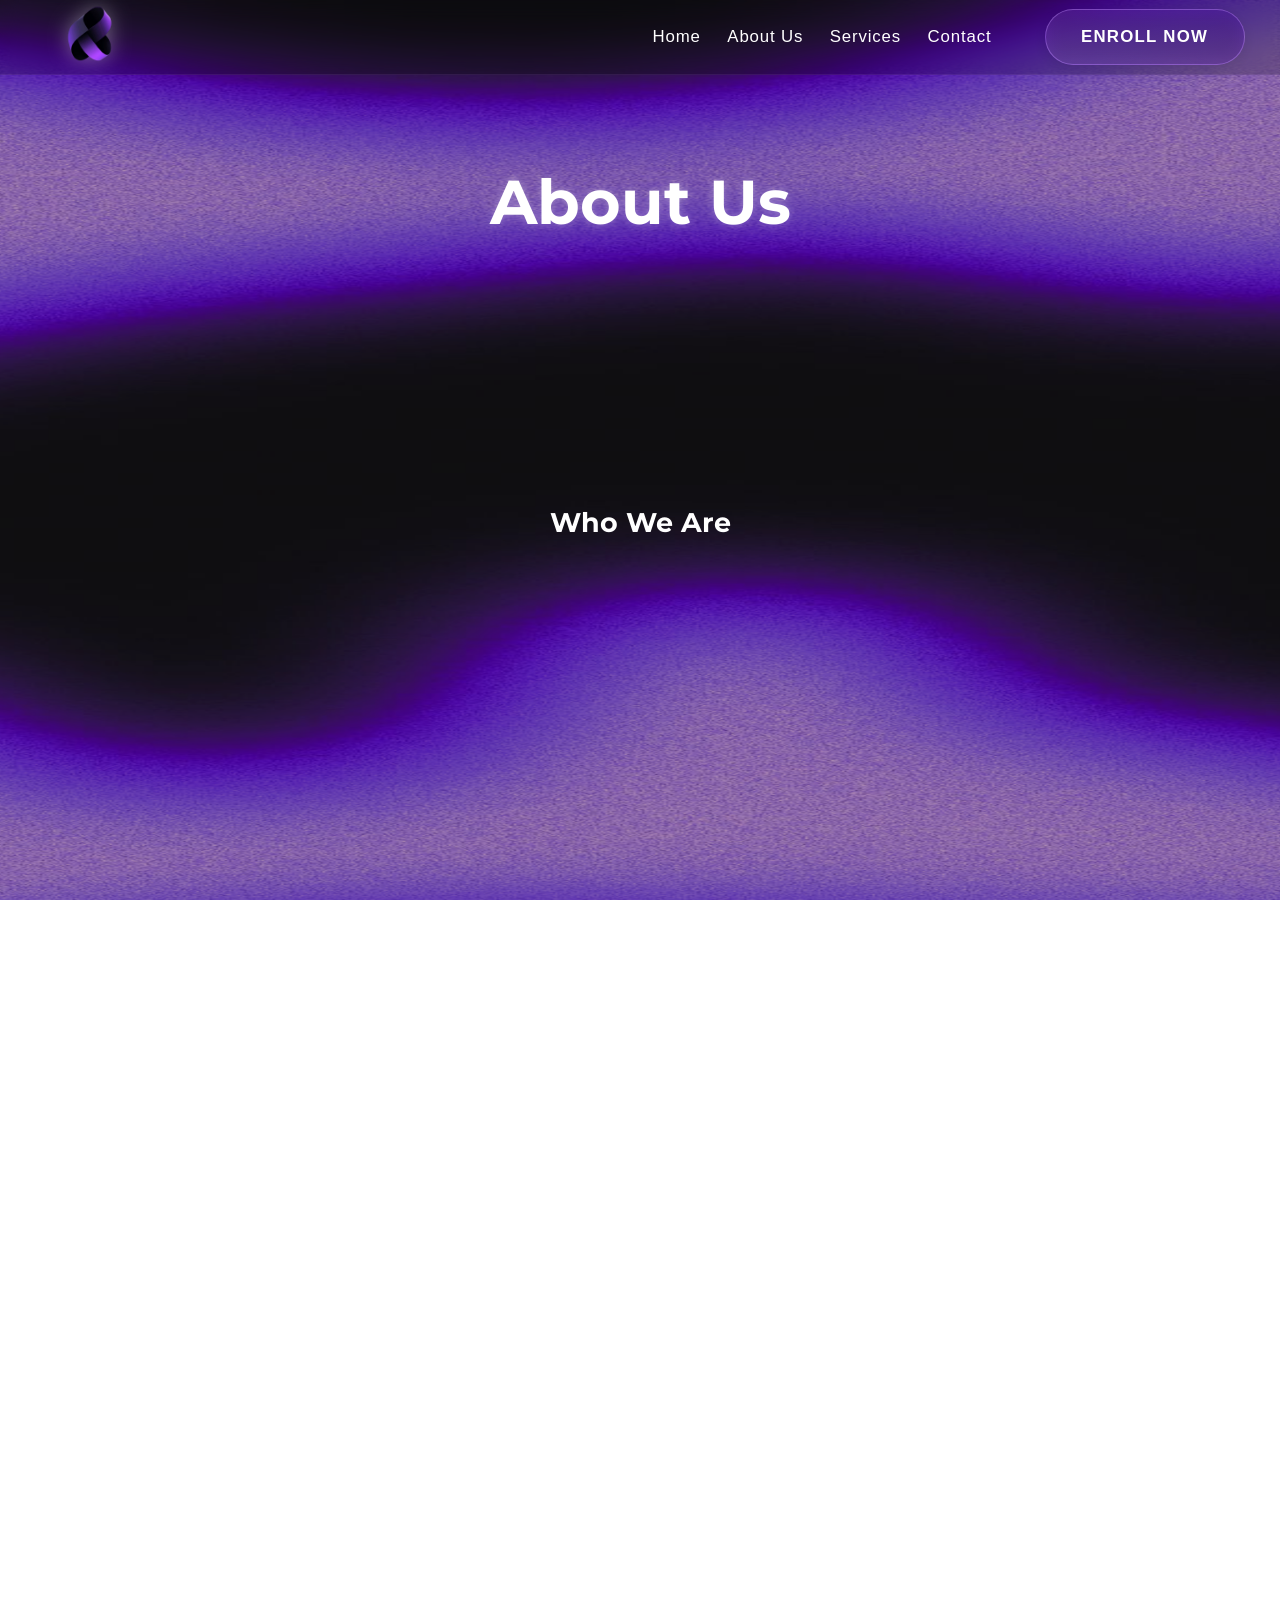
==== commit 86eec1f2: "Add files via upload" ====
--- a/about.html
+++ b/about.html
@@ -3,12 +3,14 @@
 <head>
     <meta charset="UTF-8">
     <meta name="viewport" content="width=device-width, initial-scale=1.0">
-    <title>About - LUMORA</title>
+    <title>About - Aphoria</title>
+    <link rel="icon" href="pawu618_minimalist_flat_logo_design_for_an_OnlyFans_agency_no_t_c9abaa9b-7794-47a2-81a3-1caf49573823_3.png" type="image/png">
     <link href="https://fonts.googleapis.com/css2?family=Montserrat:wght@400;500;600;700&family=Playfair+Display:wght@400;600;700&display=swap" rel="stylesheet">
     <link href="https://unpkg.com/aos@2.3.1/dist/aos.css" rel="stylesheet">
     <link rel="stylesheet" href="https://cdnjs.cloudflare.com/ajax/libs/font-awesome/6.0.0/css/all.min.css">
     <link rel="stylesheet" href="styles.css">
-    <meta name="description" content="About LUMORA - Illuminate Your Influence">
+    <link rel="icon" href="favicon.ico" type="image/x-icon">
+    <meta name="description" content="About Aphoria - Illuminate Your Influence">
 </head>
 <body>
     <nav class="navbar">
@@ -23,6 +25,24 @@
             <a href="https://www.instagram.com/aurumheritage/" target="_blank" rel="noopener noreferrer" class="cta-button">Enroll Now</a>
         </div>
     </nav>
+
+    <!-- Burger Button (Mobile Only) -->
+    <button class="menu-toggle" id="menuToggle" onclick="toggleMenu()">
+        <span></span>
+        <span></span>
+        <span></span>
+    </button>
+
+    <!-- Mobile Menu -->
+    <div class="mobile-menu" id="mobileMenu">
+        <div class="mobile-menu-links">
+            <a href="index.html#home" onclick="closeMenu()">Home</a>
+            <a href="about.html" onclick="closeMenu()">About Us</a>
+            <a href="services.html" onclick="closeMenu()">Services</a>
+            <a href="index.html#contact" onclick="closeMenu()">Contact</a>
+            <a href="https://www.instagram.com/aurumheritage/" target="_blank" rel="noopener noreferrer" class="cta-button" onclick="closeMenu()">Enroll Now</a>
+        </div>
+    </div>
 
     <!-- About Hero Section -->
     <section class="about-hero">
@@ -63,37 +83,12 @@
                 <div class="benefit-item">
                     <i class="fas fa-chart-bar"></i>
                     <h3>Revenue Scaling</h3>
-                    <p style="font-size: 1.25rem; color: rgba(255, 255, 255, 0.9); line-height: 1.7; font-weight: 500; text-shadow: 0 1px 2px rgba(0, 0, 0, 0.2);">Proven systems for income growth</p>
-                </div>
-                <div class="benefit-item">
-                    <i class="fas fa-brain"></i>
-                    <h3>Data-Driven Decisions</h3>
-                    <p style="font-size: 1.25rem; color: rgba(255, 255, 255, 0.9); line-height: 1.7; font-weight: 500; text-shadow: 0 1px 2px rgba(0, 0, 0, 0.2);">Smart analytics for better results</p>
-                </div>
-                <div class="benefit-item">
-                    <i class="fas fa-handshake"></i>
-                    <h3>Low Commission</h3>
-                    <p style="font-size: 1.25rem; color: rgba(255, 255, 255, 0.9); line-height: 1.7; font-weight: 500; text-shadow: 0 1px 2px rgba(0, 0, 0, 0.2);">Special offers for select creators</p>
+                    <p style="font-size: 1.25rem; color: rgba(255, 255, 255, 0.9); line-height: 1.7; font-weight: 500; text-shadow: 0 1px 2px rgba(0, 0, 0, 0.2);">Monetization strategies built for your success</p>
                 </div>
             </div>
         </div>
     </section>
 
-    <!-- FOOTER -->
-    <footer class="colorful-footer">
-        <div class="footer-blobs">
-            <div class="footer-blob footer-blob1"></div>
-            <div class="footer-blob footer-blob2"></div>
-        </div>
-    </footer>
-
-    <script src="https://unpkg.com/aos@2.3.1/dist/aos.js"></script>
-    <script>
-        AOS.init({
-            duration: 1000,
-            once: true,
-            offset: 50
-        });
-    </script>
+    <script src="script.js"></script>
 </body>
-</html> +</html>
--- a/styles.css
+++ b/styles.css
@@ -346,26 +346,31 @@
 }
 
 /* Mobile Menu Styles */
+/* Hidden on desktop */
 .menu-toggle {
     display: none;
     background: none;
     border: none;
     cursor: pointer;
     padding: 10px;
-    z-index: 1001;
-    position: relative;
-}
-
+    z-index: 2001;
+    position: fixed;
+    top: 20px;
+    right: 20px;
+}
+
+/* The burger bars */
 .menu-toggle span {
     display: block;
     width: 25px;
-    height: 2px;
+    height: 3px;
     background: white;
     margin: 5px 0;
     transition: all 0.3s ease;
     position: relative;
 }
 
+/* Animate to "X" when active */
 .menu-toggle.active span:nth-child(1) {
     transform: rotate(45deg) translate(5px, 5px);
 }
@@ -376,6 +381,21 @@
 
 .menu-toggle.active span:nth-child(3) {
     transform: rotate(-45deg) translate(5px, -5px);
+}
+
+/* Show toggle only on mobile */
+@media (max-width: 768px) {
+    .menu-toggle {
+        display: block;
+    }
+
+    .nav-links {
+        display: none;
+    }
+
+    .mobile-menu {
+        display: flex;
+    }
 }
 
 .mobile-menu {
